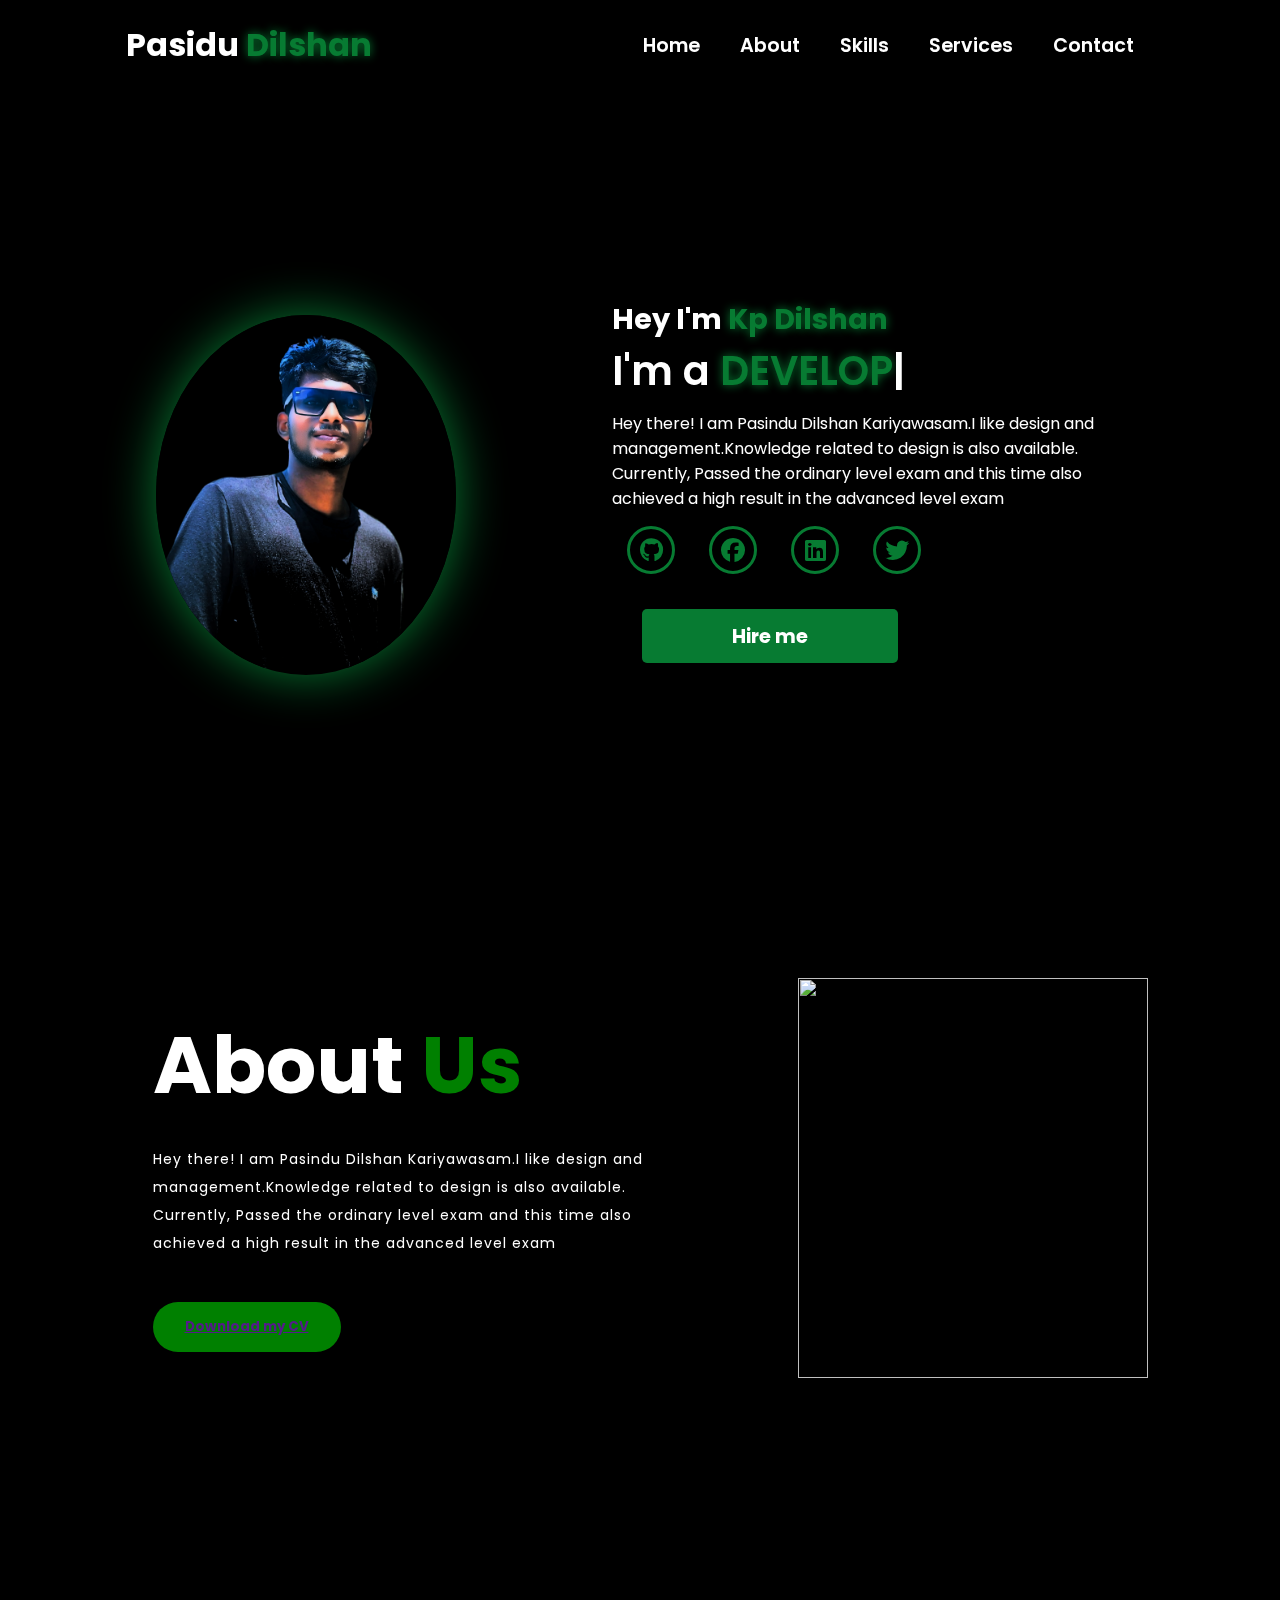
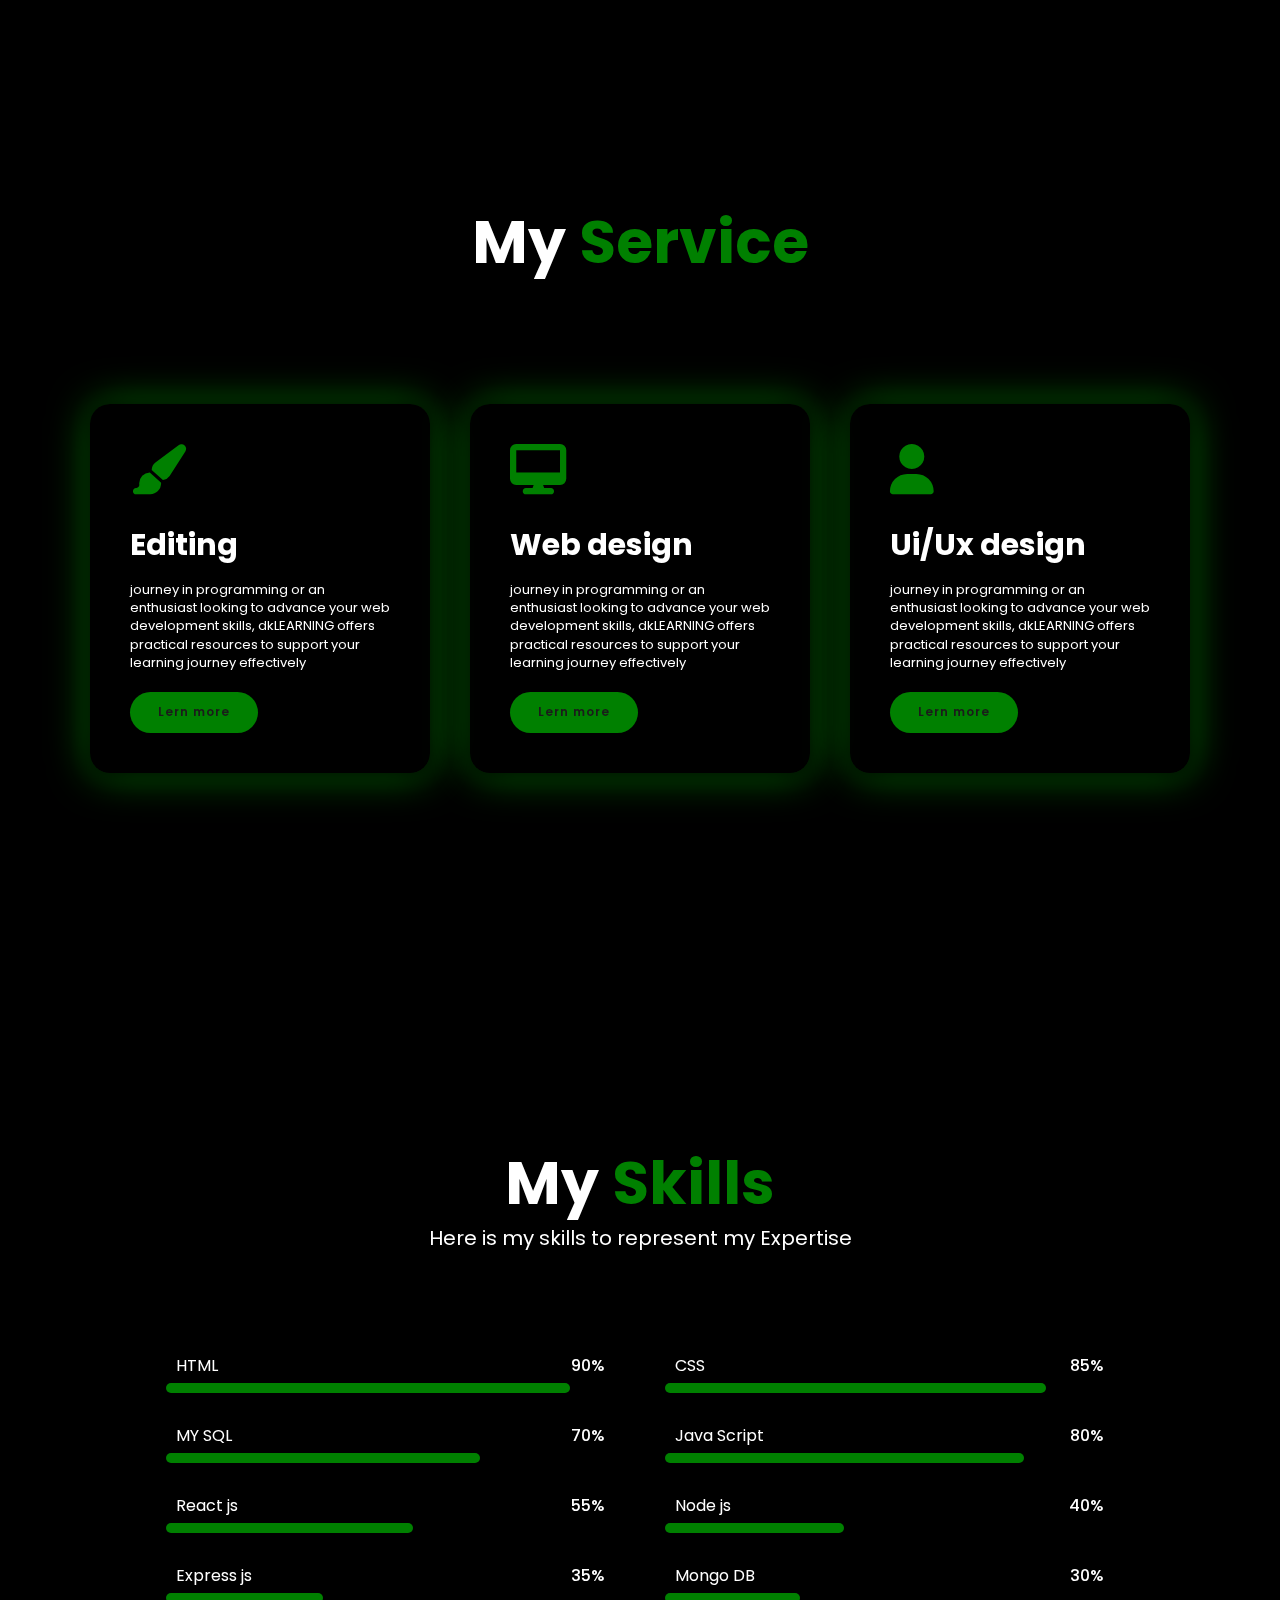
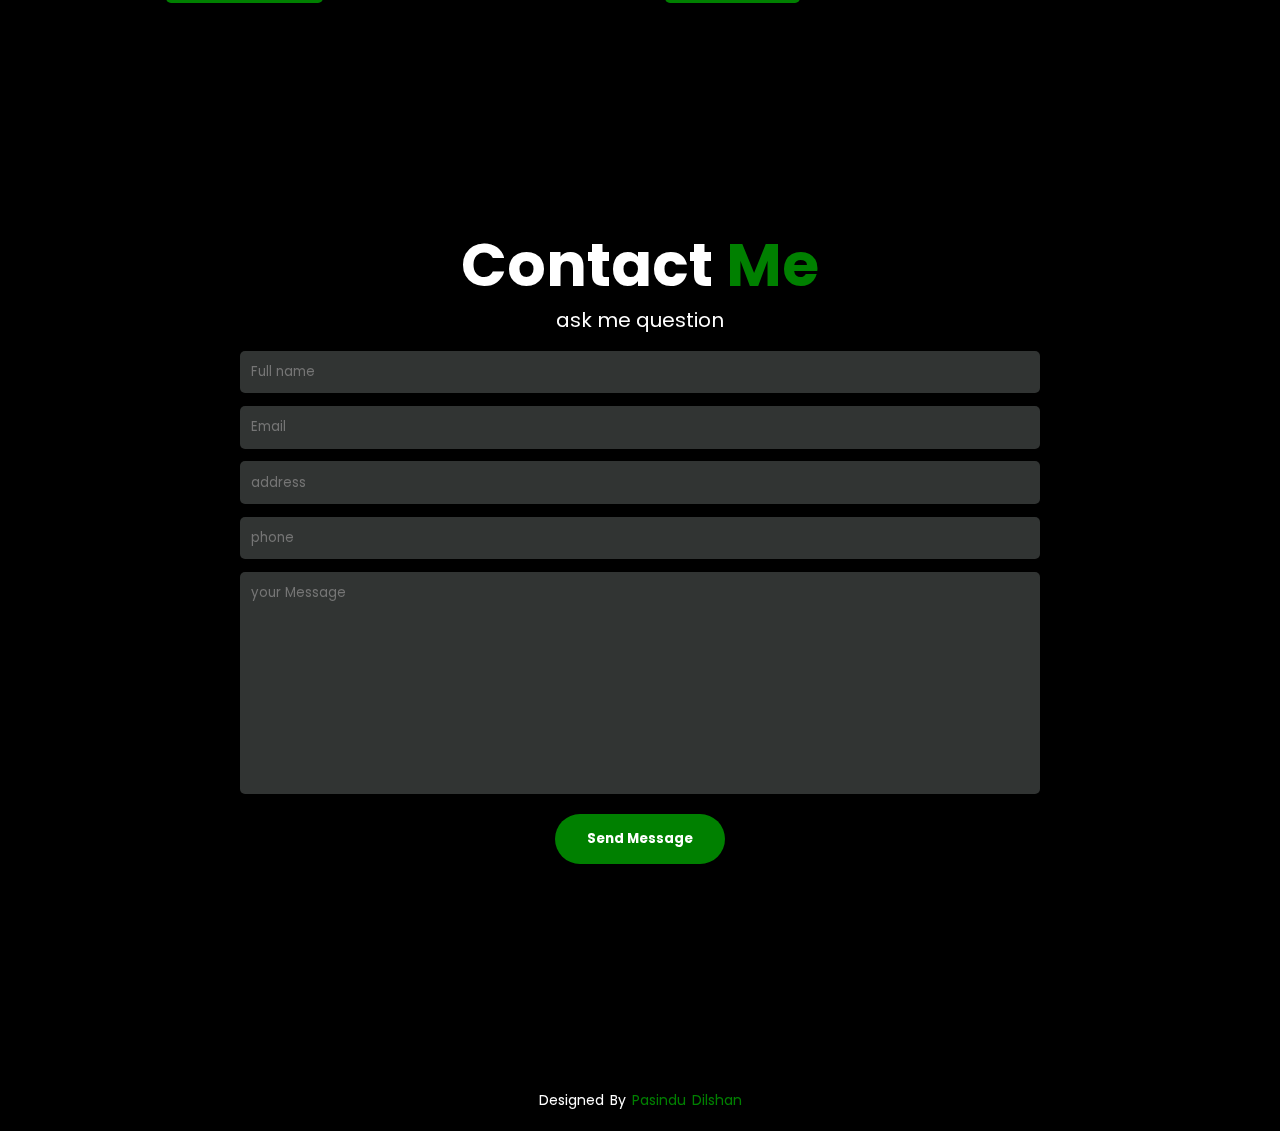
==== index.html @ 5b0b0f78 "Update and rename portfolio.html to index.html" ====
<!DOCTYPE html>
<html lang="en">
<head>
    <meta charset="UTF-8">
    <meta name="viewport" content="width=device-width, initial-scale=1.0">
    <link rel="stylesheet" href="https://cdnjs.cloudflare.com/ajax/libs/font-awesome/6.5.1/css/all.min.css">
    <link rel="stylesheet" href="https://unpkg.com/aos@next/dist/aos.css" />
    <link rel="stylesheet" href="style.css">
    <title>Pasidu Dilshan Kariyawasam</title>
</head>
<body>

    <nav>
        <div class="nav-container">
            <div class="logo" data-aos="zoom-in" data-aos-duration="1500">
                Pasidu <span>Dilshan</span>
            </div>
            <div class="links">
                <div class="link" data-aos="fade-up" data-aos-duration="1500" data-aos-delay="100"><a href="#">Home</a></div>
                <div class="link" data-aos="fade-up" data-aos-duration="1500" data-aos-delay="200"><a href="#">About</a></div>
                <div class="link" data-aos="fade-up" data-aos-duration="1500" data-aos-delay="300"><a href="#">Skills</a></div>
                <div class="link" data-aos="fade-up" data-aos-duration="1500" data-aos-delay="400"><a href="#">Services</a></div>
                <div class="link" data-aos="fade-up" data-aos-duration="1500" data-aos-delay="500"><a href="#">Contact</a></div>
        </div>
        <i class="fa-solid fa-bars hamburg" onclick="hamburg()"></i>
    </div>
        <div class="dropdown">
            <div class="links">
                <a href="#">Home</a>
                <a href="">About</a>
                <a href="#">Service</a>
                <a href="#">Skills</a>
                <a href="#">Contact</a>
                <i class="fa-solid fa-xmark cancel" onclick="cancel()"></i>
            </div>
        </div>
    </nav>

    <section>
        <div class="main-container">
            <div class="image" data-aos="zoom-out" data-aos-duration="3000">
                <img src="main.jpeg" alt="">
            </div>
            <div class="content">
                <h1 data-aos="fade-left" data-aos-duration="1500" data-aos-delay="700">Hey I'm <span>Kp Dilshan</span></h1>
                <div class="typewriter" data-aos="fade-right" data-aos-duration="1500" data-aos-delay="900">I'm a <span class="typewriter-text"></span><label for="">|</label></div>
                <p data-aos="flip-down" data-aos-duration="1500" data-aos-delay="1100">Hey there! I am Pasindu Dilshan Kariyawasam.I like design and
                management.Knowledge related to design is also available.
                Currently, Passed the ordinary level exam and this time also
                    achieved a high result in the advanced level exam</p>
                <div class="social-links">
                    <a href="#" data-aos="fade-up" data-aos-duration="1500" data-aos-delay="1300"><i class="fa-brands fa-github"></i></a>
                    <a href="#" data-aos="fade-up" data-aos-duration="1500" data-aos-delay="1400"><i class="fa-brands fa-facebook"></i></a>
                    <a href="#" data-aos="fade-up" data-aos-duration="1500" data-aos-delay="1500"><i class="fa-brands fa-linkedin"></i></a>
                    <a href="#" data-aos="fade-up" data-aos-duration="1500" data-aos-delay="1600"><i class="fa-brands fa-twitter"></i></a>
                </div>
                <div class="btn" data-aos="zoom-in" data-aos-duration="1500" data-aos-delay="1800">
                    <button>Hire me</button>
                    
               </div>
            </div>
        </div>
    </section>





    <section class="about" id="about">

        <div class="main">

                    <div class="about-text">
                  
                        <h1 class="s">About <span> Us </span></h1>
                        <p class="b"> Hey there! I am Pasindu Dilshan Kariyawasam.I like design and
                            management.Knowledge related to design is also available.
                                Currently, Passed the ordinary level exam and this time also
                            achieved a high result in the advanced level exam</p>
                    
                   
                        <button><a class="c" href="">Download my CV</a></button>


                     </div>
                     <img src="nb.jpg" >


         </div>

     </section>



     <section>
         <div class="Service"id="Service">
            <div class="cont">
                <h1 class="title">My <span>Service</span></h1>
                <div class="Service-list">
                    <div>
                        <i class="fa fa-paint-brush" style="color: green"></i>
                        <h2>Editing</h2>
                        <p> journey in programming or an enthusiast looking to advance your web development skills, dkLEARNING offers practical resources to support your learning journey effectively</p>
                        <a href="#" class="read">Lern more</a>
                    </div>

                    <div>
                        <i class="fa fa-desktop" style="color: green"></i>
                        <h2>Web design</h2>
                        <p> journey in programming or an enthusiast looking to advance your web development skills, dkLEARNING offers practical resources to support your learning journey effectively</p>
                        <a href="#" class="read">Lern more</a>
                    </div>

                    <div>
                        <i class="fa fa-user" style="color: green"></i>
                        <h2>Ui/Ux design</h2>
                        <p> journey in programming or an enthusiast looking to advance your web development skills, dkLEARNING offers practical resources to support your learning journey effectively</p>
                        <a href="#" class="read">Lern more</a>
                    </div>

     </section>

  <div class="skills_section">
        <div class="skills_head">
            <h2>My <span>Skills</span></h2>
            <p>Here is my skills to represent my Expertise</p>
        </div>

        <div class="skills_main">
            <div class="skill_bar">
                <div class="info">
                    <p>HTML</p>
                    <P>90%</P>
                </div>
                <div class="bar">
                    <span class="html"></span>
                </div>
            </div>
            <div class="skill_bar">
                <div class="info">
                    <p>CSS</p>
                    <P>85%</P>
                </div>
                <div class="bar">
                    <span class="css"></span>
                </div>
            </div>
            <div class="skill_bar">
                <div class="info">
                    <p>MY SQL</p>
                    <P>70%</P>
                </div>
                <div class="bar">
                    <span class="sass"></span>
                </div>
            </div>
            <div class="skill_bar">
                <div class="info">
                    <p>Java Script</p>
                    <P>80%</P>
                </div>
                <div class="bar">
                    <span class="js"></span>
                </div>
            </div>
            <div class="skill_bar">
                <div class="info">
                    <p>React js</p>
                    <P>55%</P>
                </div>
                <div class="bar">
                    <span class="react"></span>
                </div>
            </div>
            <div class="skill_bar">
                <div class="info">
                    <p>Node js</p>
                    <P>40%</P>
                </div>
                <div class="bar">
                    <span class="node"></span>
                </div>
            </div>
            <div class="skill_bar">
                <div class="info">
                    <p>Express js</p>
                    <P>35%</P>
                </div>
                <div class="bar">
                    <span class="express"></span>
                </div>
            </div>
            <div class="skill_bar">
                <div class="info">
                    <p>Mongo DB</p>
                    <P>30%</P>
                </div>
                <div class="bar">
                    <span class="mongo"></span>
                </div>
            </div>
        </div>
    </div>




<section class="Contact">

    <div class="Contact">
            <h2>Contact <span> Me </span></h2>
            <p>ask me question</p>
        </div>

        <form>
            <input type="text" name="" placeholder="Full name">
            <input type="email" name="" placeholder="Email">
            <input type="text" name="" placeholder="address">
            <input type="number" name="" placeholder="phone">
            <textarea cols="30" rows="10" placeholder="your Message"></textarea>
            <div class="bt">
                <button type="submit" class="btn"> Send Message</button>
        </form>

    



</section>



<footer>
    
    <div class="footer-bottom">
        <p>designed by  <span>pasindu dilshan</span></p>
    </div>
</footer>


    <script src="https://unpkg.com/aos@next/dist/aos.js"></script>
    <script>
      AOS.init({offset:0});
    </script>
    <script src="script.js"></script>






</body>
</html>
---- style.css ----
@import url('https://fonts.googleapis.com/css2?family=Poppins:wght@100;200;300;400;500;600&display=swap');

*{
    padding: 0;
    margin: 0;
    font-family: 'Poppins', sans-serif;
    box-sizing: border-box;
}

body{
    width: 100%;
    height: 100vh;
    overflow: hidde;
    background-color: black;
}

nav{
    width: 100%;
    height: 10vh;
    position: sticky;
}

.nav-container{
    width: 100%;
    height: 100%;
    display: flex;
    justify-content: space-around;
    align-items: center;
}

.logo{
    color: white;
    font-size: 2rem;
    font-weight: bold;
}

.logo span{
    color: #077b32;
    text-shadow: 0 0 10px #077b32;
}

.hamburg,
.cancel{
    cursor: pointer;
    position: absolute;
    right: 15px;
    top: 10px;
    color: white;
    display: none;
    font-size: clamp(2.5rem, 0.5rem + 5vw, 3rem);
}

.nav-container .links{
    display: flex;
}

.nav-container .links a{
    position: relative;
    font-size: 1.2rem;
    color: white;
    margin: 0 20px;
    text-decoration: none;
    font-weight: 550;
    transition: 0.3s linear;
}

.nav-container .links a::before{
    position: absolute;
    content: "";
    bottom: -3px;
    left: 0;
    width: 0%;
    height: 3px;
    background-color: #077b32;
    transition: 0.2s linear;
}

.nav-container .links a:hover::before{
    width: 100%;
}

.nav-container .links a:hover{
    color: #077b32;
}

.dropdown{
    z-index: 100;
    position: absolute;
    top: 0;
    transform: translateY(-500px);
    width: 100%;
    height: auto;
    backdrop-filter: blur(4px) brightness(40%);
    box-shadow:  0 0 20px black;
    transition: 0.2s linear;
}

.dropdown .links a{
    display: flex;
    color: white;
    text-decoration: none;
    justify-content: center;
    padding: 15px 0;
    align-items: center;
    transition: 0.2s linear;
}

.dropdown .links a:hover{
    background-color: #077b32;
}

section{
    width: 100%;
    height: 90vh;
}

.main-container{
    width: 100%;
    height: 100%;
    display: flex;
    justify-content: space-evenly;
    align-items: center;
}

.main-container .image{
    width: 300px;
    height: 40vh;
    border-radius: 100%;
    overflow: hidden;
    box-shadow: 0 0 50px #077b32;
}

.main-container .image img{
    width: 100%;
}

.main-container .image:hover{
    animation: animate 1.5s ease-in-out infinite;
}

@keyframes animate {
    0%{
        scale: 1;
    }
    
    50%{
        scale: 1.05;
    }
    
    100%{
        scale: 1;
    }
}

.main-container .content{
    color: white;
    width: 40%;
    min-height: 100px;
}

.content h1{
    font-size: clamp(1rem, 1rem + 5vw, 1.8rem);
}

.content h1 span{
    color: #077b32;
    text-shadow: 0  0 10px #077b32;
}

.content .typewriter{
    font-size: clamp(1rem, 1rem + 5vw, 2.5rem);
    font-weight: 600;
}

.content .typewriter-text{
    color: #077b32;
    text-shadow: 0 0 10px #077b32;
}

.content p{
    font-size: clamp(0.4rem , 0.2rem + 9vw, 1rem);
    margin: 10px 0;
}

.social-links i{
    display: inline-flex;
    justify-content: center;
    align-items: center;
    width: 3rem;
    height: 3rem;
    background-color: transparent;
    border: 0.2rem solid #077b32;
    border-radius: 50%;
    color: #077b32;
    margin: 5px 15px;
    font-size: 1.5rem;
    transition: 0.2s linear;
}

.social-links i:hover{
    scale: 1.3;
    color: black;
    background-color: #077b32;
    filter: drop-shadow(0 0 10px #077b32);
}

.content button{
    width: 50%;
    height: 6vh;
    margin: 30px;
    background-color: #077b32;
    color: white;
    border: none;
    outline: none;
    font-size: 120%;
    font-weight: 700;
    border-radius: 5px;
    transition: 0.2s linear;
}

.content button:hover{
    scale: 1.1;
    color: #077b32;
    border: 2px solid #077b32;
    background-color: transparent;
    font-weight: 700;
    box-shadow: 0 0 40px #077b32;
}

@media (max-width:884px) {
    nav .logo{
        position: absolute;
        top: 16px;
        left: 15px;
        font-size: 1.5rem;
    }

    .main-container {
        display: flex;
        flex-direction: column;
    }

    .nav-container .links{
        display: none;
    }

    .hamburg,
    .cancel{
        display: block;
    }

    .main-container .content{
        width: 80%;
    }

    .social-links i{
        width: 2.5rem;
        height: 2.5rem;
        font-size: 1.5rem;
    }

    .main-container .image{
        z-index: -1;
        width: 50%;
        height: 60%;
    }
}

@media (max-width:440px){
    .main-container .image{
        width: 50%;
        height: 60%;
        margin-bottom: 0px;
    }

    .main-container .content{
        width: 80%;
    }

    .main-container button{
        margin-top: 15px;
    }


    

 }

.about{
    width: 100%;
    padding: 78px 0px;
    background-color: black;
}

.about img{
    height: 400px;
    width: 350px;
    float: right;
}

.about-text{
    width: 550px;
    padding: 20px;
    float: left;
}

.main{
    width: 1130px;
    max-width: 95%;
    margin: 0 auto;
    display: flex;
    align-items: center;
    justify-content: space-around;
}

.about-text h1{
    color: white;
    font-size: 80px;
    text-transform: capitalize;
    margin-bottom: 20px;
}

.about-text h5{

    color: white;
    font-size: 20px;
    text-transform: capitalize;
    margin-bottom: 25px;
    letter-spacing: 2px;
}
span{
    color: green ;
}

.about-text p{
    color: white;
    letter-spacing: 1px;
    line-height: 28px;
    font-size: 14px;
    margin-bottom: 45px;
}

button{
    background: green ;
    color: white;
    text-decoration: none;
    border: 2px solid transparent;
    font-weight: bold;
    padding: 13px 30px;
    border-radius: 30px;
    transition: .4s;
}

button:hover{
    background: transparent;
    border: 2px solid #00fa9a ;
    cursor: pointer;
}

.Service{
    color: white;
    font-size: 20px;
    line-height: 1.4;
    margin-bottom: 4rem;
}

.title{
    text-align: center;
    font-size: 60px;
    padding-bottom: 70px;
}
.title span{
    color: green;
}

.cont{
    padding: 90px;

}

.Service-list{
    display: grid;
    grid-template-columns: repeat(auto-fit,minmax(259px,1fr));
    grid-gap: 40px;
    margin-top: 50px;
}

.Service-list div{
    background-color: transparent;
    padding: 40px;
    font-size: 13px;
    font-weight: 13px;
    border-right: 10px;
    border-radius: 20px;
    transition: background 0.5s transform 0.5s;
    box-shadow: 1px 1px 20px #000000,
                1px 1px 40px #008000
}

.Service-list div i{
    font-size: 50px;
    margin-bottom: 30px;
}

.Service-list div h2{
    font-size: 30px;
    font-weight: 50px;
    margin-bottom: 15px;
}

.Service-list div a{
    text-decoration: none;
    color: #1b1b1b ;
    font-size: 12px;
    margin-top: 20px;
    display: inline-block;

}

.read{
    display: inline-block;
    padding: 12px 28px;
    background: green;
    border-radius: 40px;
    font-size: 16px;
    color: black;
    letter-spacing: 1px;
    text-decoration: none;
    font-weight: 600;
}

.read:hover{
    background: transparent;
    border: 2px green ;
    cursor: pointer;
}

  
.Service-list div:hover{
    transform: translateY(-10px);
}






.skills_section{
    width: 100%;
    height: 100vh;
    padding: 0px 13%;
    background-color: rgba(0, 0, 0, 0.082);
    display: flex;
    align-items: center;
    justify-content: center;
    flex-direction: column;
}
.skills_head{
    width: 100%;
    margin-bottom: 100px;
    display: grid;
    place-items: center;
    text-align: center;
}
.skills_head h2{
    font-size: 60px;
    margin-bottom: -5px;
    color: white;
}

.skills_head p{
    color: white;
    font-size: 20px;
}
.skills_head h2 span{
    color: green;
}
.skills_main{
    width: 100%;
    display: grid;
    grid-template-columns: repeat(2, 1fr);
    grid-row-gap: 30px;
    grid-column-gap: 50px;
    color: white;
}
.skills_main .skill_bar .info{
    display: flex;
    justify-content: space-between;
    align-items: center;
    padding:  0 10px;
}
.skill_bar .info p:nth-child(2){
    font-weight: 500;

}
.skill_bar .bar{
    width: 100%;
    height: 10px;
    border-radius: 25px;
    margin-top: 5px;
    position: relative;
}
.skill_bar .bar span{
    width: 50%;
    height: 100%;
    position: absolute;
    background-color: green;
    border-radius: 25px;
}
.skill_bar .bar .html{
    width: 90%;
    animation: html 2s;
}
@keyframes html {
    0%{
        width: 0%;
    }100%{
        width: 90%;
    }
}
.skill_bar .bar .css{
    width: 85%;
    animation: css 2s;
}
@keyframes css {
    0%{
        width: 0%;
    }100%{
        width: 85%;
    }
}
.skill_bar .bar .sass{
    width: 70%;
    animation: sass 2s;
}
@keyframes sass {
    0%{
        width: 0%;
    }100%{
        width: 70%;
    }
}
.skill_bar .bar .js{
    width: 80%;
    animation: css 2s;
}
@keyframes js {
    0%{
        width: 0%;
    }100%{
        width: 80%;
    }
}
.skill_bar .bar .react{
    width: 55%;
    animation: react 2s;
}
@keyframes react {
    0%{
        width: 0%;
    }100%{
        width: 55%;
    }
}
.skill_bar .bar .node{
    width: 40%;
    animation: node 2s;
}
@keyframes node {
    0%{
        width: 0%;
    }100%{
        width: 40%;
    }
}
.skill_bar .bar .express{
    width: 35%;
    animation: express 2s;
}
@keyframes express {
    0%{
        width: 0%;
    }100%{
        width: 35%;
    }
}
.skill_bar .bar .mongo{
    width: 30%;
    animation: mongo 2s;
}
@keyframes mongo {
    0%{
        width: 0%;
    }100%{
        width: 30%;
    }
}


.Contact{
    text-align: center;
    color: white;
    width: 100%;
}

.Contact h2{
    font-size: 60px;
    margin-bottom: -5px;
    color: white;
}


.Contact p{
    color: white;
    font-size: 20px;
}

.Contact h2 span{
    color: green;
}

.Contact form{
    text-align: center;
    max-width: 50rem;
    margin: 1rem auto;
    margin-bottom: 3rem;

}

.Contact form input,
.Contact form textarea{
    width: 100%;
    color: white;
    background: #313433;
    margin-bottom: .8rem;
    border: none;
    border-radius: 5px;
    padding: .7rem;
}

.Contact form textarea{
    resize: none;
}



footer{
    height: auto;
    width: 100vw;
    font-family: open sans;
    padding-top: 40px;
    color: #fff;


.footer-bottom{
    background: #000;
    width: 100%;
    padding: 20px 0;
    text-align: center;
}

.footer-bottom p{
    font-size: 14px;
    word-spacing: 2px;
    text-transform: capitalize;
}
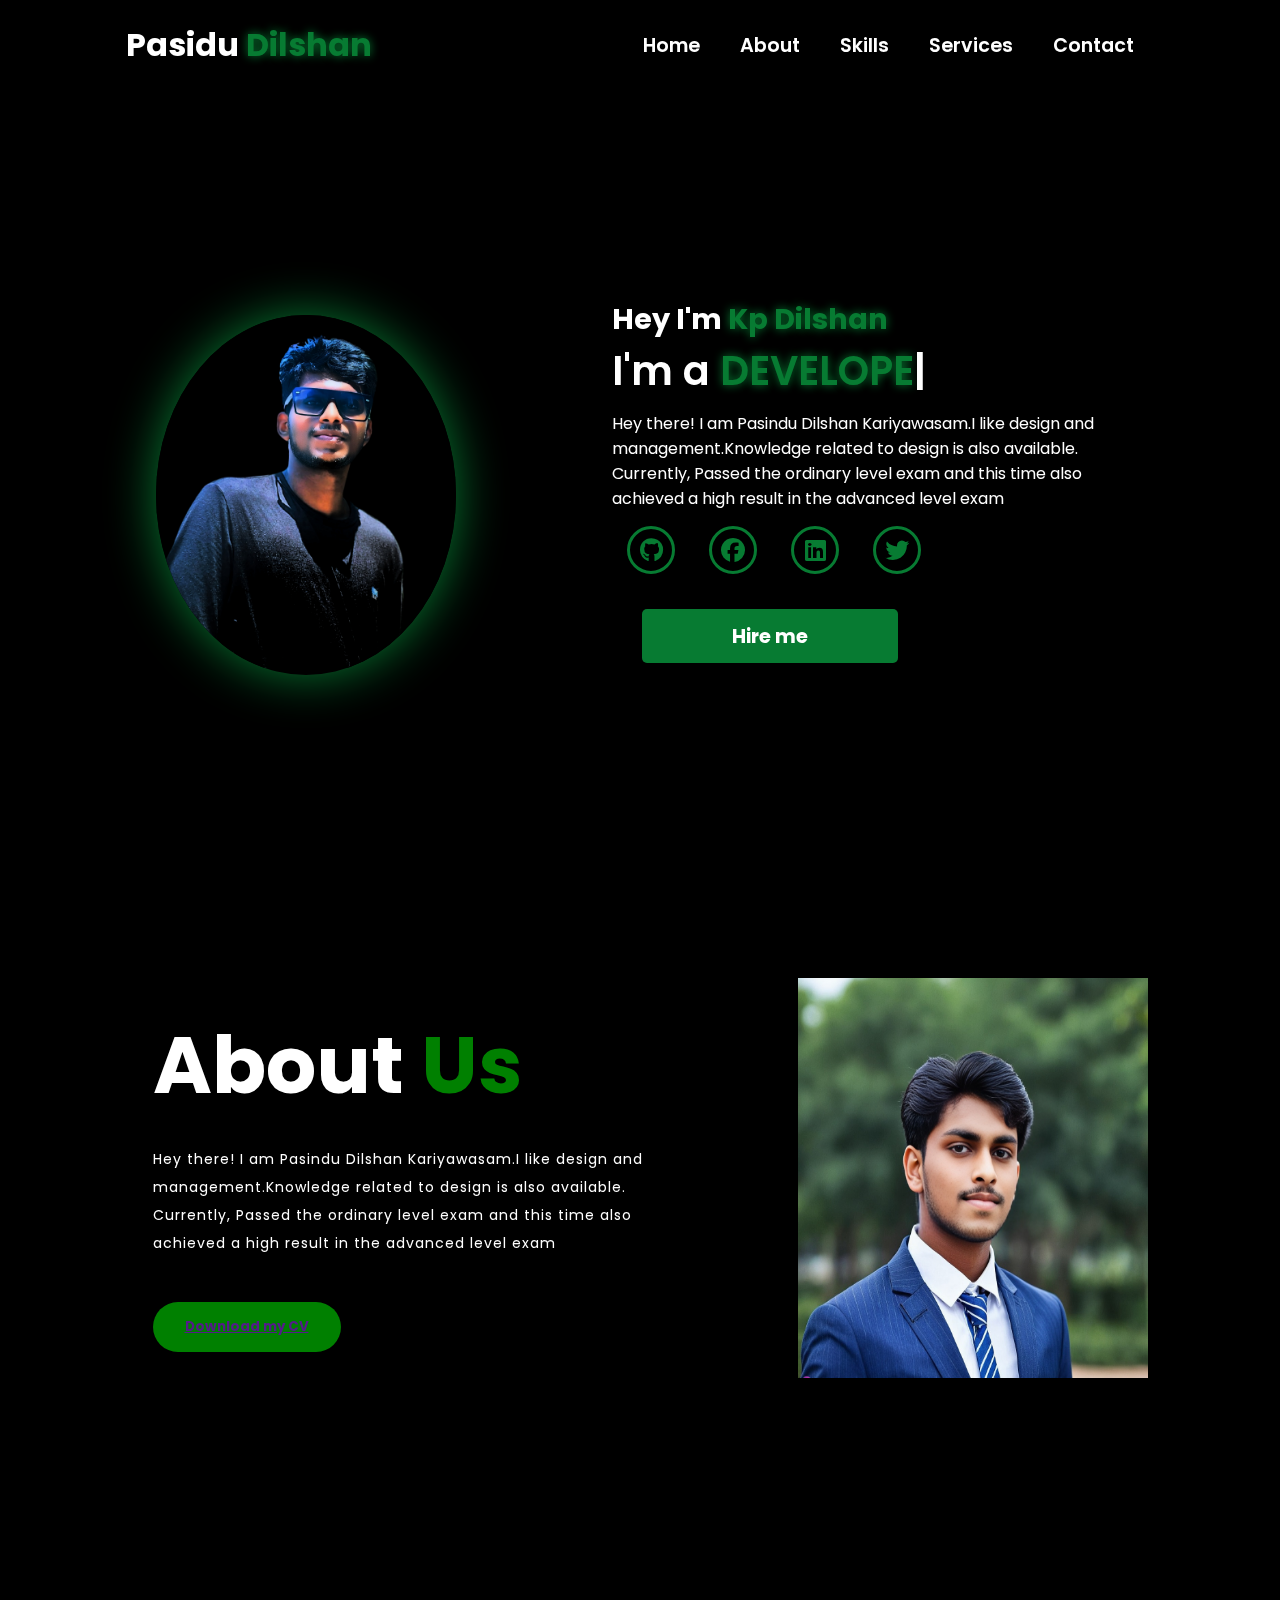
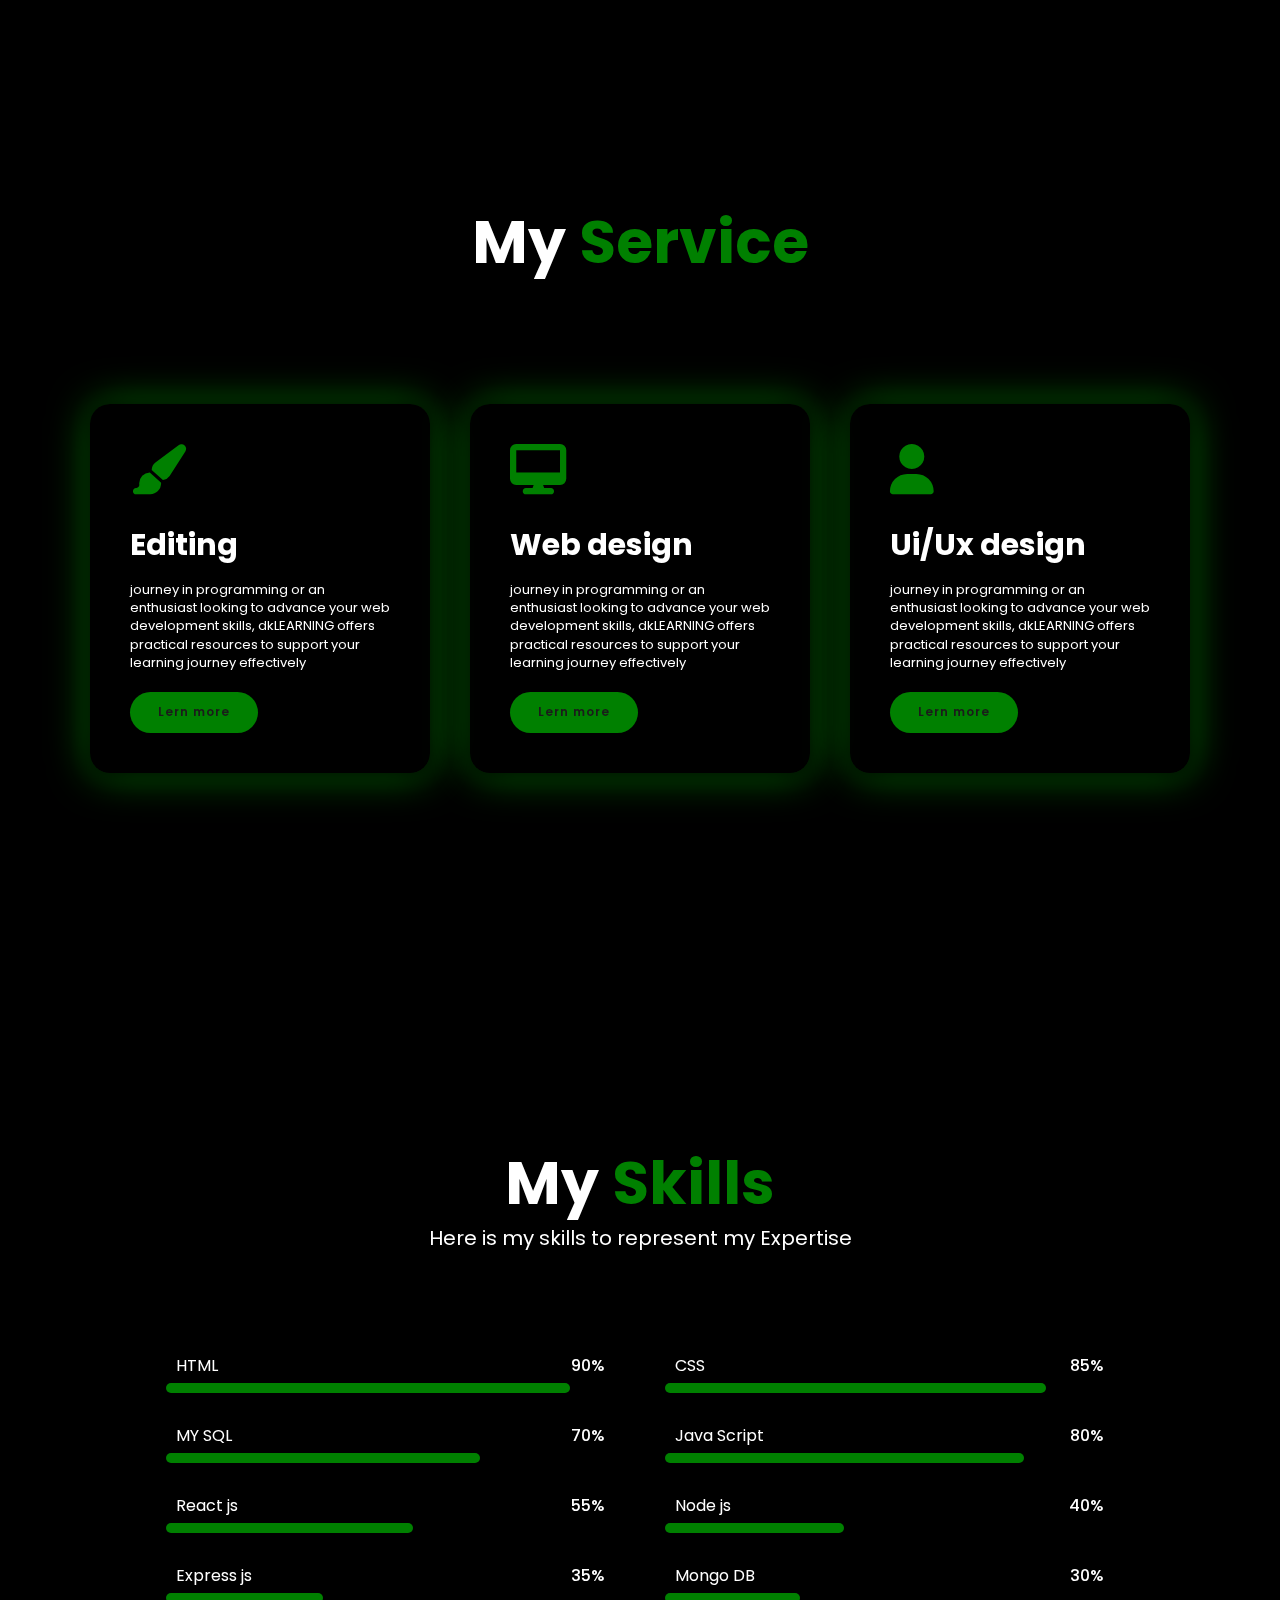
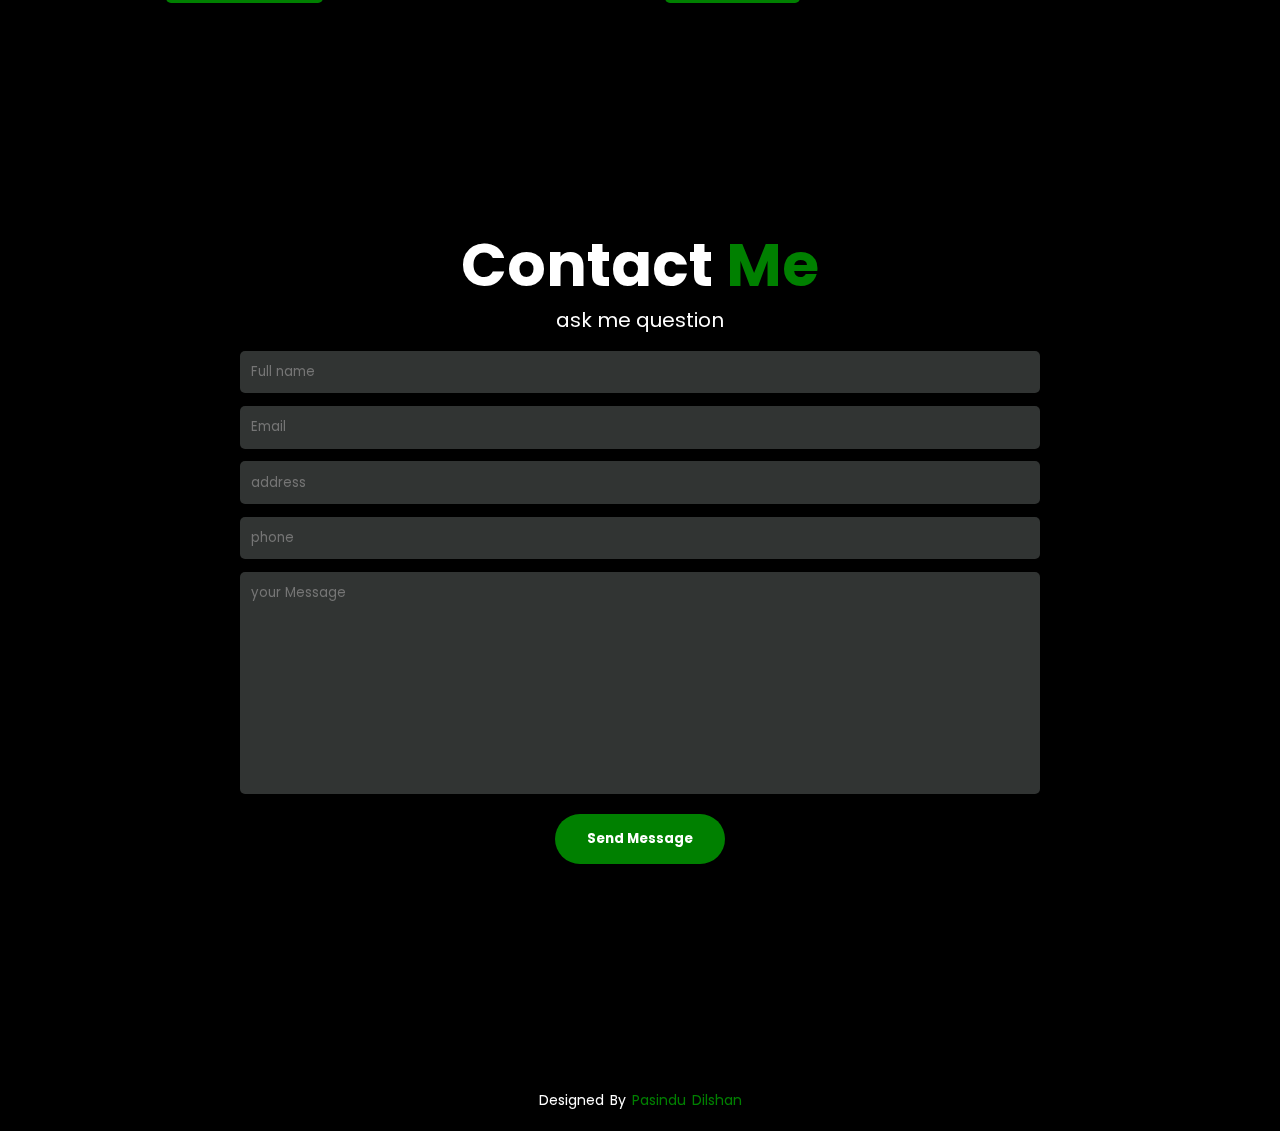
==== commit 810943df: "Update index.html" ====
--- a/index.html
+++ b/index.html
@@ -83,7 +83,7 @@
 
 
                      </div>
-                     <img src="nb.jpg" >
+                     <img src="nb.JPG" >
 
 
          </div>
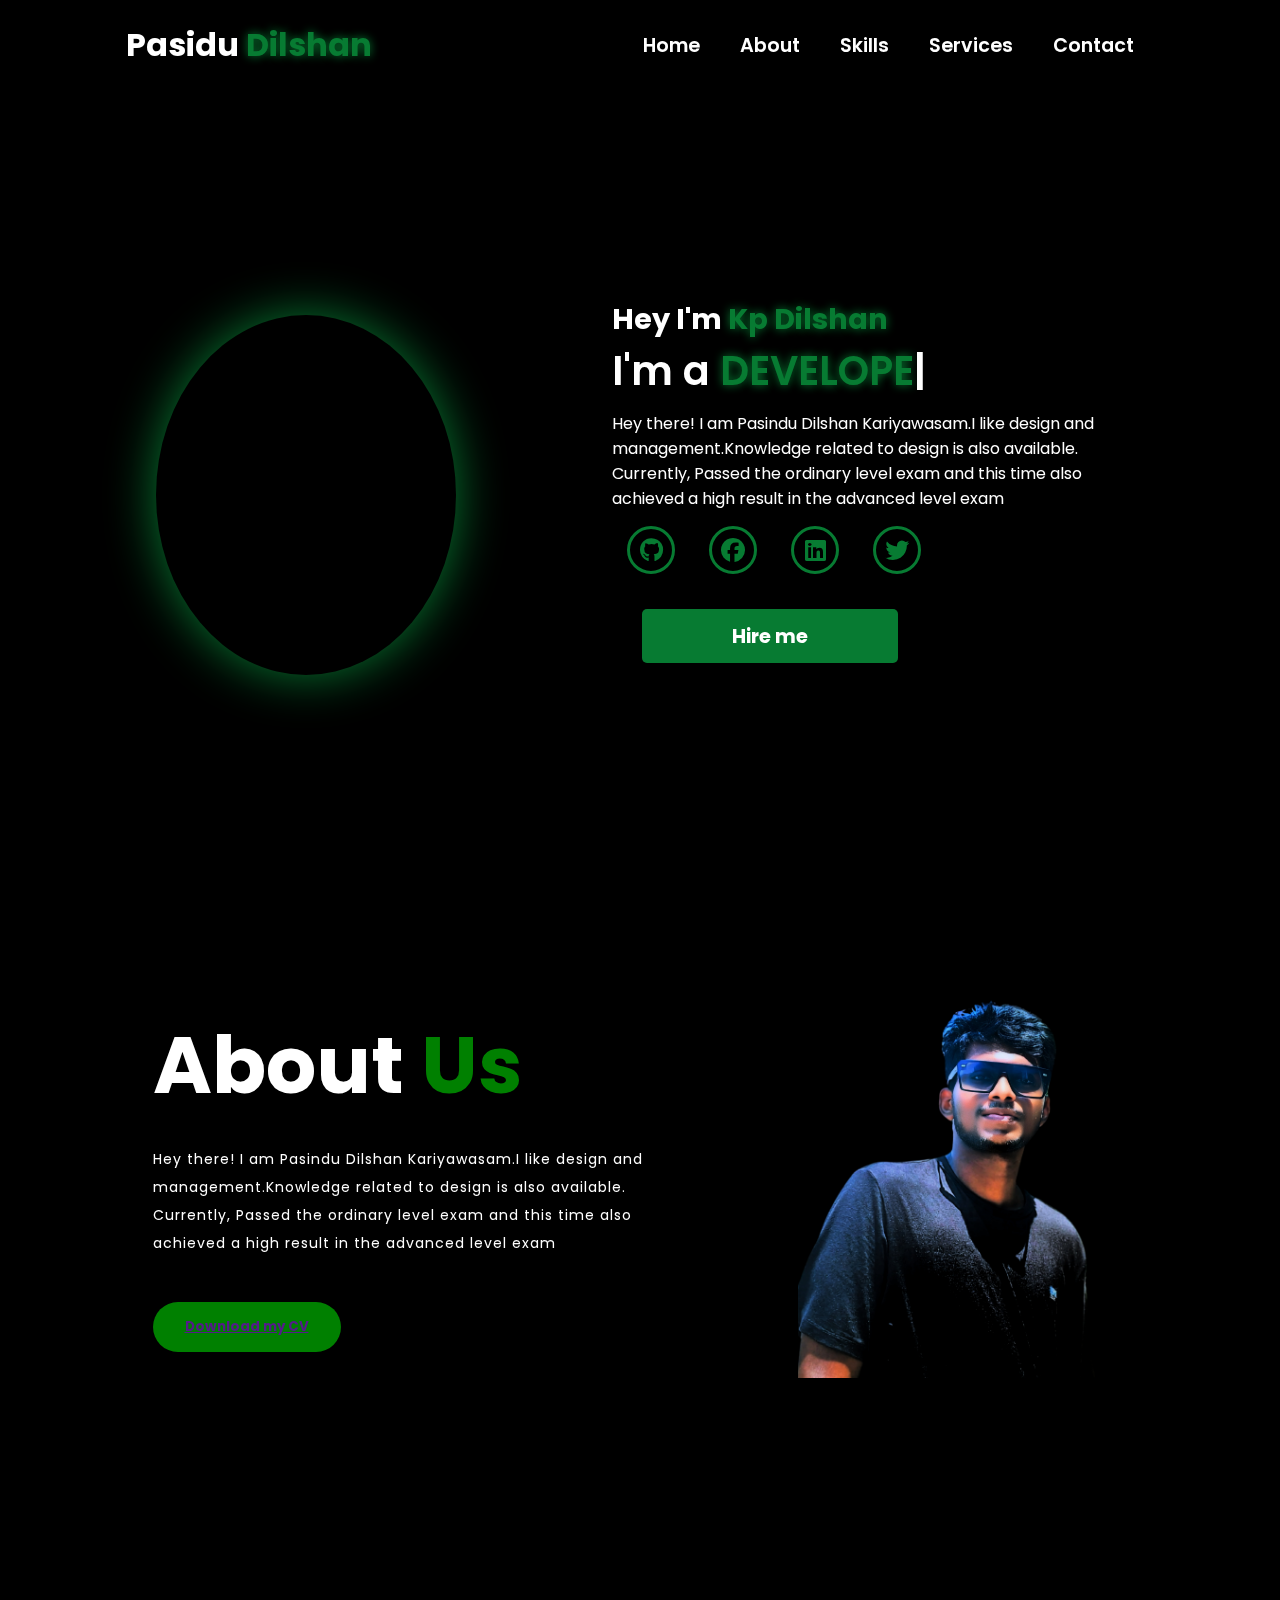
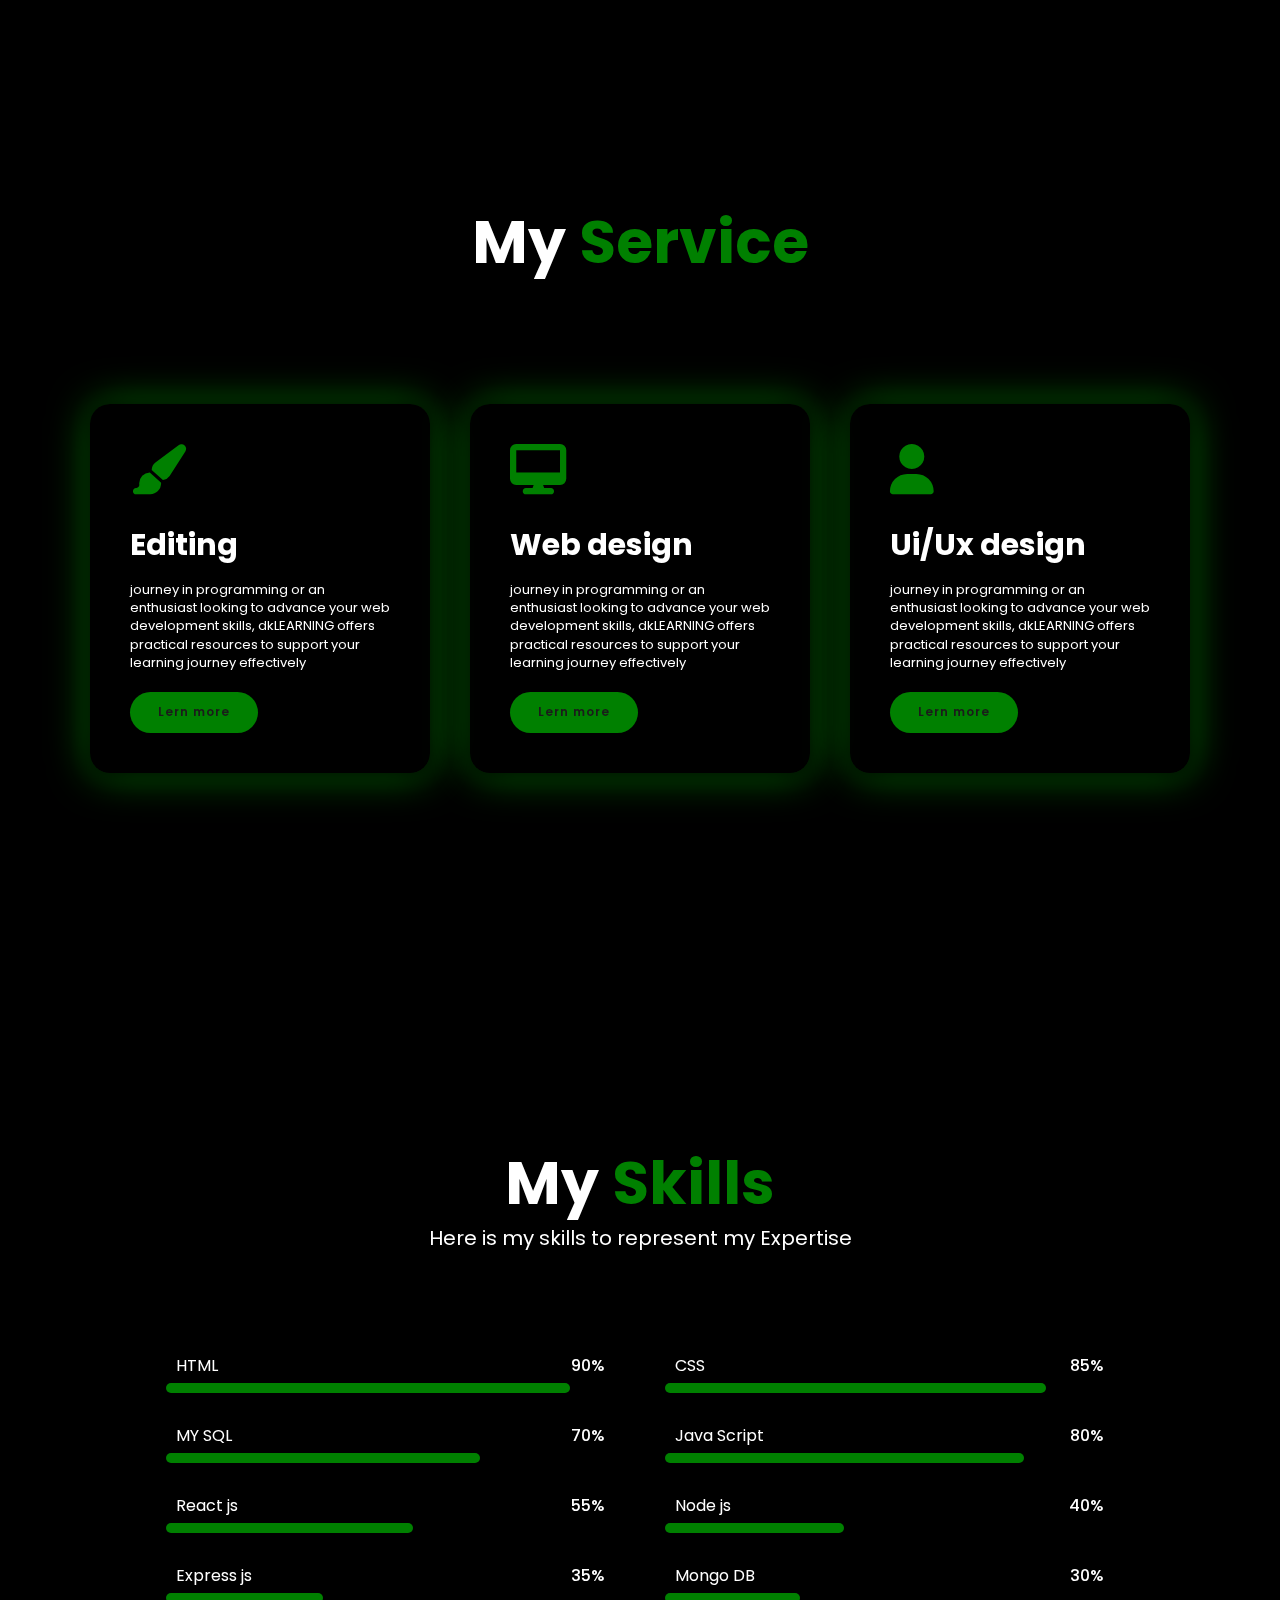
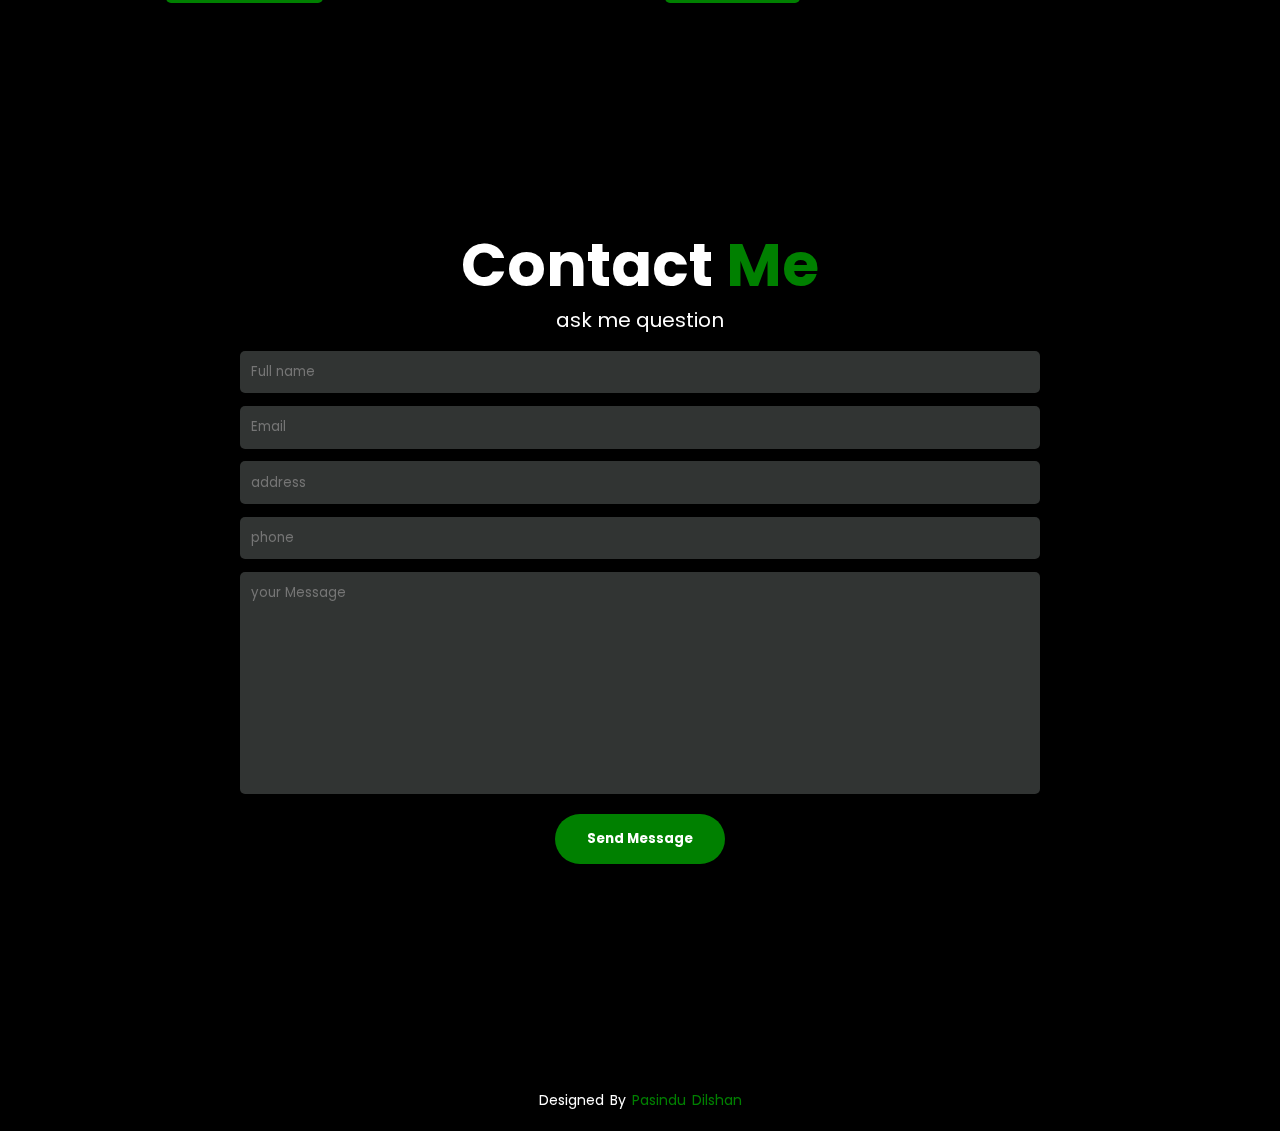
==== commit d4a320c6: "Update index.html" ====
--- a/index.html
+++ b/index.html
@@ -39,7 +39,7 @@
     <section>
         <div class="main-container">
             <div class="image" data-aos="zoom-out" data-aos-duration="3000">
-                <img src="main.jpeg" alt="">
+                <img src="nb.jpg" alt="">
             </div>
             <div class="content">
                 <h1 data-aos="fade-left" data-aos-duration="1500" data-aos-delay="700">Hey I'm <span>Kp Dilshan</span></h1>
@@ -83,7 +83,7 @@
 
 
                      </div>
-                     <img src="nb.JPG" >
+                     <img src="main.jpeg" >
 
 
          </div>
